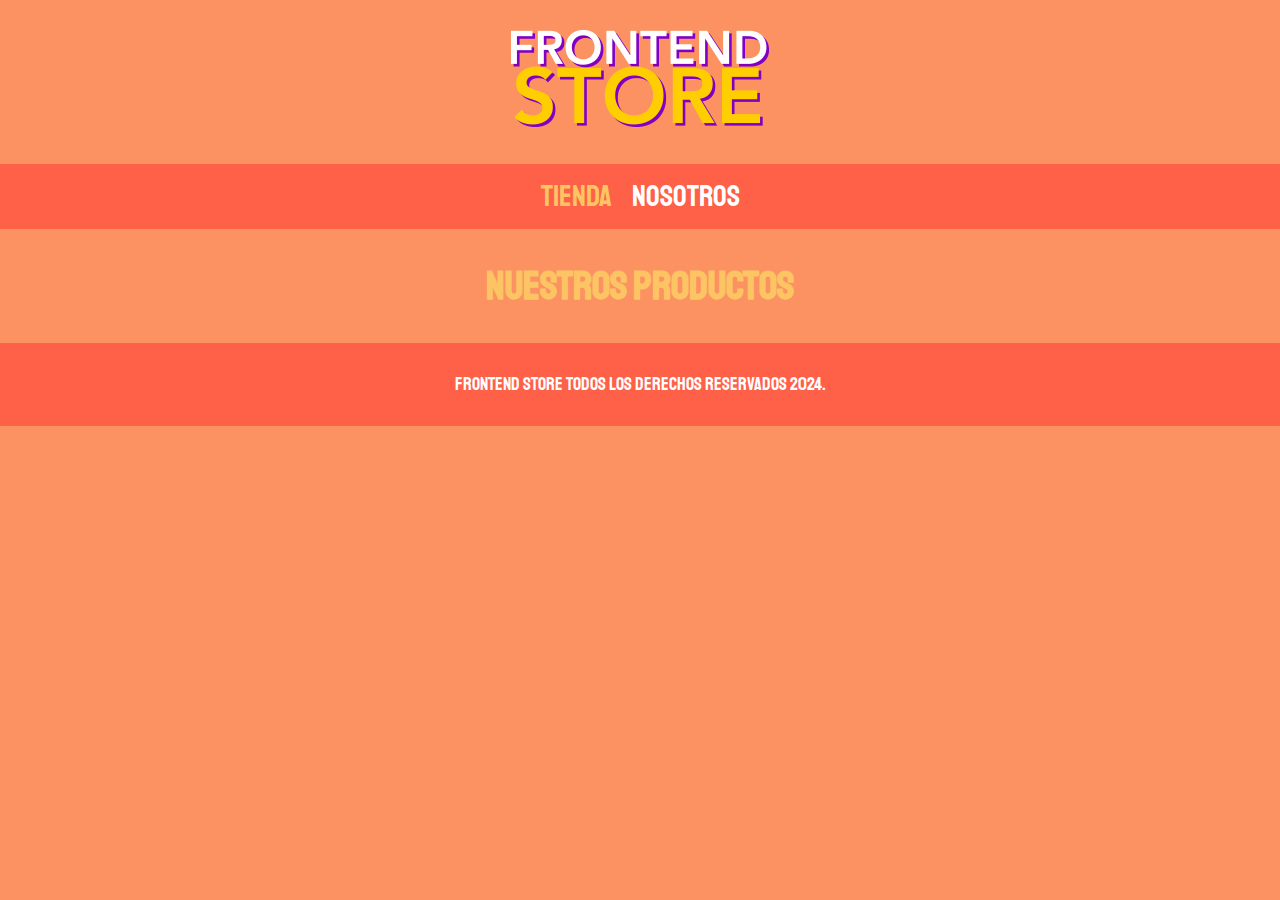
==== index.html @ fcf444eb "primer commit" ====
<!DOCTYPE html>
<html lang="es">

<head>
    <meta charset="UTF-8">
    <meta name="viewport" content="width=device-width, initial-scale=1.0">
    <title>Store</title>
    <link rel="stylesheet" href="./style/normalize.css">
    <link rel="preconnect" href="https://fonts.googleapis.com">
    <link rel="preconnect" href="https://fonts.gstatic.com" crossorigin>
    <link href="https://fonts.googleapis.com/css2?family=Staatliches&display=swap" rel="stylesheet">
    <link rel="stylesheet" href="./style/style.css">
</head>

<body>
<header class="header">
    <a href="index.html" >
        <img class="header__logo" src="./img/logo.png" alt="Logotipo de la tienda">
    </a>
</header>
<nav class="navegacion">
    <a class="navegacion__enlace navegacion__enlace--activo" href="./index.html">Tienda</a>
    <a class="navegacion__enlace" href="./pages/nosotros.html">Nosotros</a>
</nav>
<main class="contenedor">
    <h1>Nuestros productos</h1>
</main>
<footer class="footer">
    <p class="footer__texto">Frontend Store Todos los derechos reservados 2024.</p>
</footer>
</body>

</html>
---- style/style.css ----
:root {
    /*PALETA DE COLORES*/
    --primario: #FC9262;
    --primarioOscuro: #FF6048;
    --secundario: #FCC462;
    --secundarioOscuro: #FCAD62;
    --blanco: #FFFFFF;
    --negro: #000000;

    /*FUENTES*/
    --fuentePrincipal: "Staatliches", cursive;
}

/* apply a natural box layout model to all elements, but allowing components to change */
html {
    box-sizing: border-box;
    font-size: 62.5%;
}

*,
*:before,
*:after {
    box-sizing: inherit;
}

/*Globales*/
body {
    background-color: var(--primario);
    font-size: 1.6rem;
    line-height: 1.5;
}

p {
    font-size: 1.8rem;
    font-family: Arial, Helvetica, sans-serif;
    color: var(--blanco);
}

a {
    text-decoration: none;
}

img {
    max-width: 100%;
}

.contenedor {
    max-width: 120rem;
    margin: 0 auto;
}

h1,
h2,
h3 {
    text-align: center;
    color: var(--secundario);
    font-family: var(--fuentePrincipal);
}

h1 {
    font-size: 4rem;
}

h2 {
    font-size: 3.2rem;
}

h3 {
    font-size: 2.4rem;
}

/*HEADER*/

.header{
    display: flex;
    justify-content: center;
}

.header__logo{
    margin: 3rem 0;
}

/*FOOTER*/
.footer{
    background-color: var(--primarioOscuro);
    padding: 1rem 0;
    margin-top: 2rem;
}
.footer__texto{
    font-family: var(--fuentePrincipal);
    text-align: center;
}

/*NAVEGACION*/

.navegacion{
    background-color: var(--primarioOscuro);
    display: flex;
    justify-content: center;
    gap: 2rem;
    padding: 1rem 0;
}

.navegacion__enlace{
    font-family: var(--fuentePrincipal);
    color: var(--blanco);
    font-size: 3rem;
}

.navegacion__enlace:hover,
.navegacion__enlace--activo{
    color: var(--secundario);
}
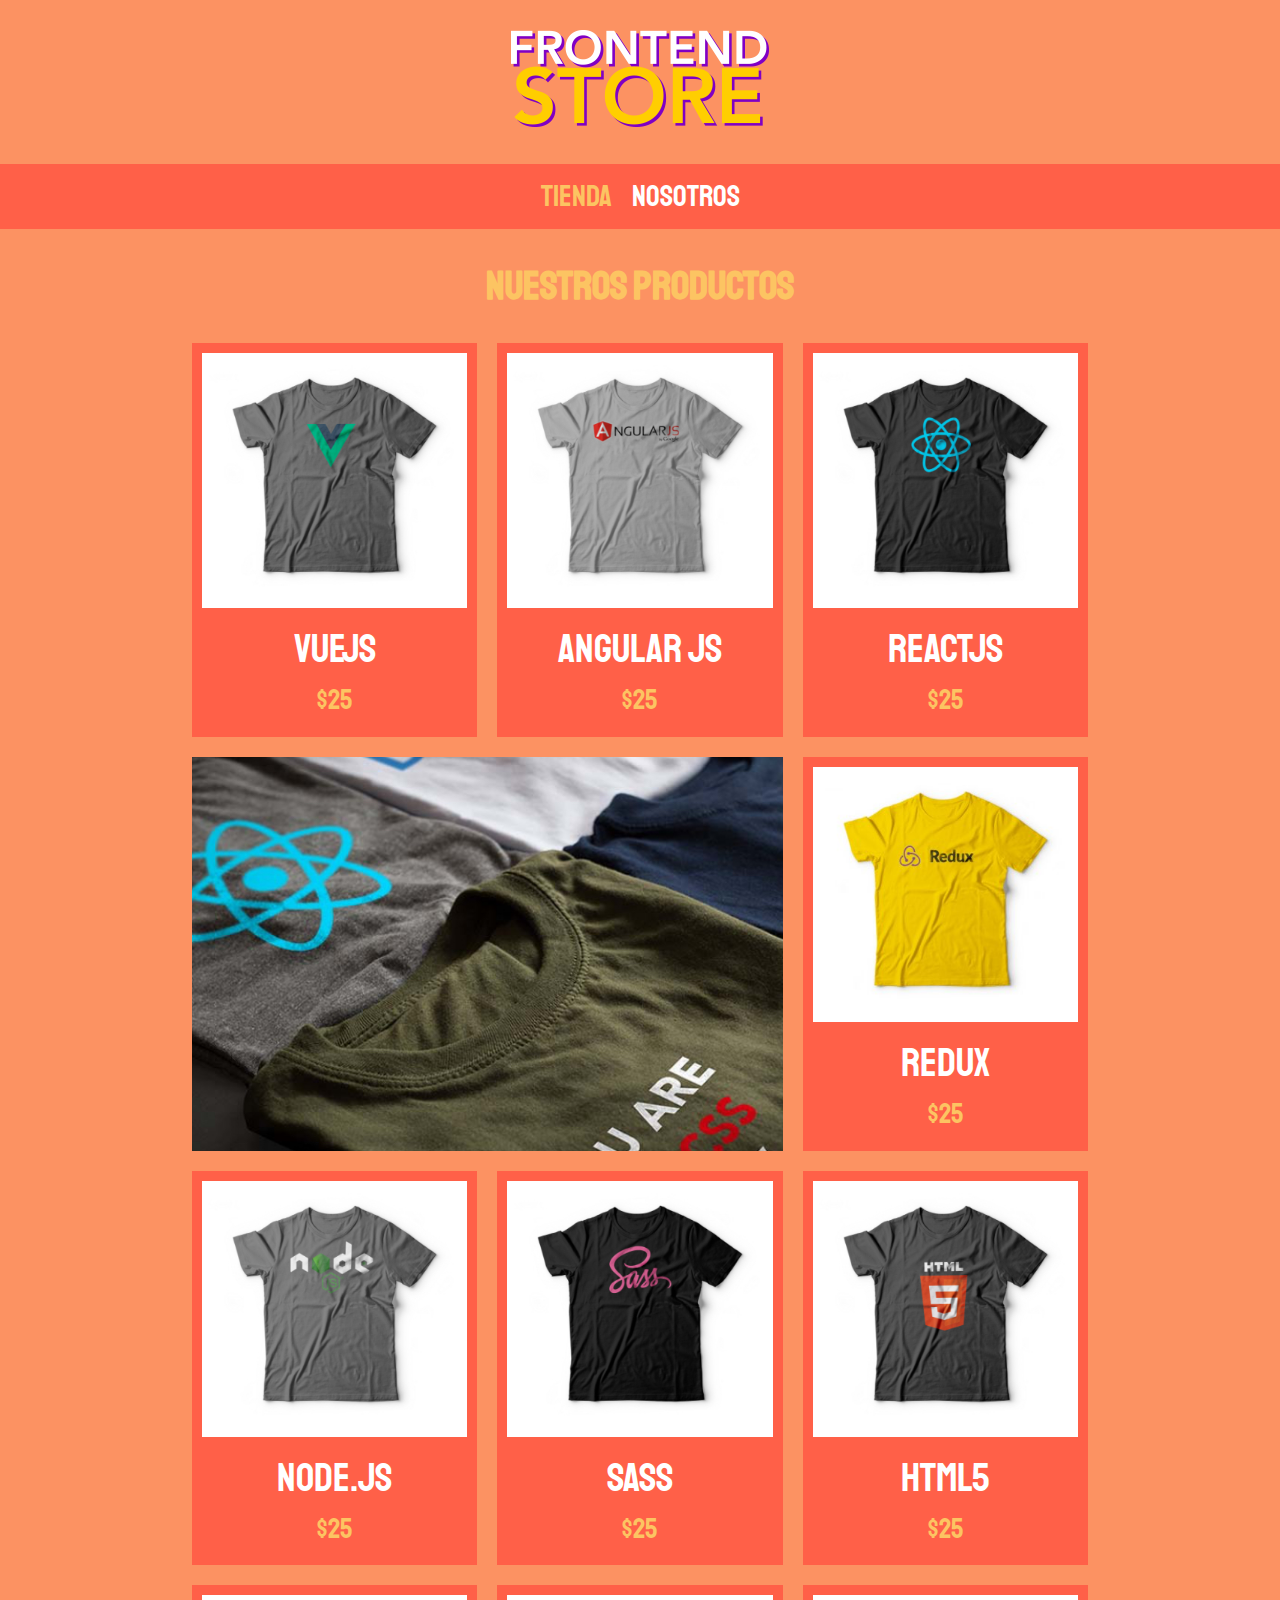
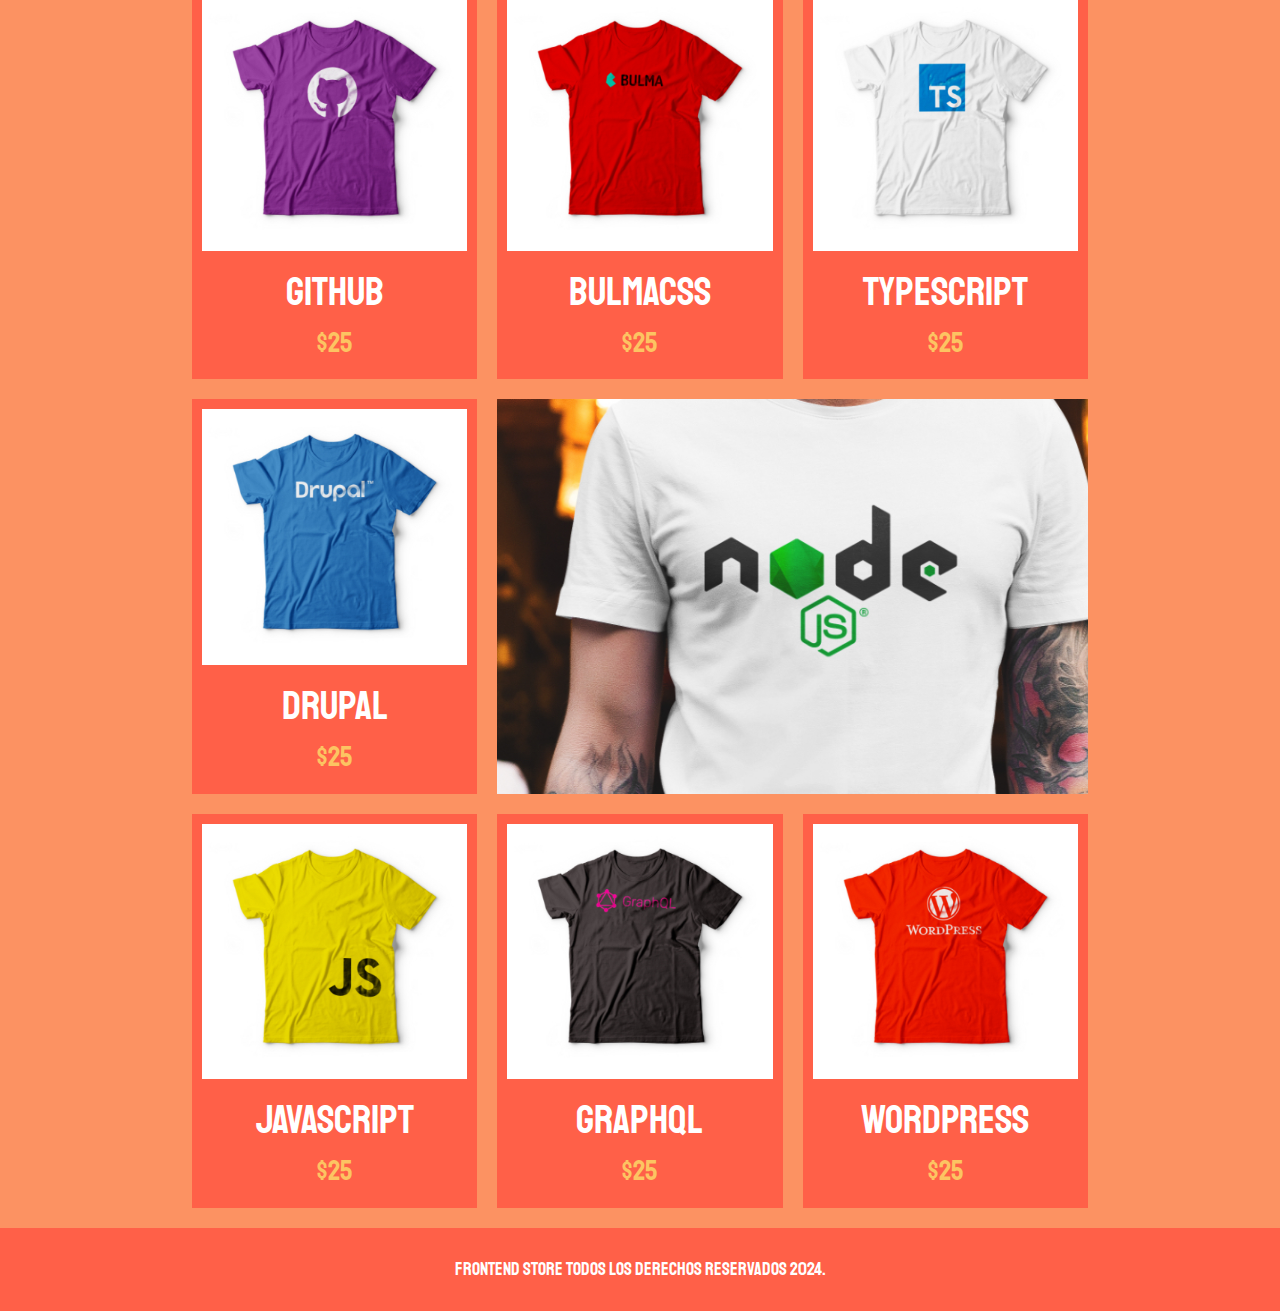
==== commit bb73c475: "finalizado el main con los productos" ====
--- a/index.html
+++ b/index.html
@@ -13,21 +13,152 @@
 </head>
 
 <body>
-<header class="header">
-    <a href="index.html" >
-        <img class="header__logo" src="./img/logo.png" alt="Logotipo de la tienda">
-    </a>
-</header>
-<nav class="navegacion">
-    <a class="navegacion__enlace navegacion__enlace--activo" href="./index.html">Tienda</a>
-    <a class="navegacion__enlace" href="./pages/nosotros.html">Nosotros</a>
-</nav>
-<main class="contenedor">
-    <h1>Nuestros productos</h1>
-</main>
-<footer class="footer">
-    <p class="footer__texto">Frontend Store Todos los derechos reservados 2024.</p>
-</footer>
+    <header class="header">
+        <a href="index.html">
+            <img class="header__logo" src="./img/logo.png" alt="Logotipo de la tienda">
+        </a>
+    </header>
+    <nav class="navegacion">
+        <a class="navegacion__enlace navegacion__enlace--activo" href="./index.html">Tienda</a>
+        <a class="navegacion__enlace" href="./pages/nosotros.html">Nosotros</a>
+    </nav>
+    <main class="contenedor">
+        <h1>Nuestros productos</h1>
+    </main>
+    <div class="grid">
+        <div class="producto">
+            <a href="./pages/productos.html">
+                <img class="producto__imagen" src="./img/1.jpg" alt="imagen remera">
+            </a>
+            <div>
+                <p class="producto__nombre">VueJS</p>
+                <p class="producto__precio">$25</p>
+            </div>
+        </div> <!--FIN CLASE PRODUCTO-->
+        <div class="producto">
+            <a href="./pages/productos.html">
+                <img class="producto__imagen" src="./img/2.jpg" alt="imagen remera">
+            </a>
+            <div>
+                <p class="producto__nombre">Angular JS</p>
+                <p class="producto__precio">$25</p>
+            </div>
+        </div> <!--FIN CLASE PRODUCTO-->
+        <div class="producto">
+            <a href="./pages/productos.html">
+                <img class="producto__imagen" src="./img/3.jpg" alt="imagen remera">
+            </a>
+            <div>
+                <p class="producto__nombre">ReactJS</p>
+                <p class="producto__precio">$25</p>
+            </div>
+        </div> <!--FIN CLASE PRODUCTO-->
+        <div class="producto">
+            <a href="./pages/productos.html">
+                <img class="producto__imagen" src="./img/4.jpg" alt="imagen remera">
+            </a>
+            <div>
+                <p class="producto__nombre">Redux</p>
+                <p class="producto__precio">$25</p>
+            </div>
+        </div> <!--FIN CLASE PRODUCTO-->
+        <div class="producto">
+            <a href="./pages/productos.html">
+                <img class="producto__imagen" src="./img/5.jpg" alt="imagen remera">
+            </a>
+            <div>
+                <p class="producto__nombre">Node.JS</p>
+                <p class="producto__precio">$25</p>
+            </div>
+        </div> <!--FIN CLASE PRODUCTO-->
+        <div class="producto">
+            <a href="./pages/productos.html">
+                <img class="producto__imagen" src="./img/6.jpg" alt="imagen remera">
+            </a>
+            <div>
+                <p class="producto__nombre">SASS</p>
+                <p class="producto__precio">$25</p>
+            </div>
+        </div> <!--FIN CLASE PRODUCTO-->
+        <div class="producto">
+            <a href="./pages/productos.html">
+                <img class="producto__imagen" src="./img/7.jpg" alt="imagen remera">
+            </a>
+            <div>
+                <p class="producto__nombre">HTML5</p>
+                <p class="producto__precio">$25</p>
+            </div>
+        </div> <!--FIN CLASE PRODUCTO-->
+        <div class="producto">
+            <a href="./pages/productos.html">
+                <img class="producto__imagen" src="./img/8.jpg" alt="imagen remera">
+            </a>
+            <div>
+                <p class="producto__nombre">GitHub</p>
+                <p class="producto__precio">$25</p>
+            </div>
+        </div> <!--FIN CLASE PRODUCTO-->
+        <div class="producto">
+            <a href="./pages/productos.html">
+                <img class="producto__imagen" src="./img/9.jpg" alt="imagen remera">
+            </a>
+            <div>
+                <p class="producto__nombre">BulmaCSS</p>
+                <p class="producto__precio">$25</p>
+            </div>
+        </div> <!--FIN CLASE PRODUCTO-->
+        <div class="producto">
+            <a href="./pages/productos.html">
+                <img class="producto__imagen" src="./img/10.jpg" alt="imagen remera">
+            </a>
+            <div>
+                <p class="producto__nombre">TypeScript</p>
+                <p class="producto__precio">$25</p>
+            </div>
+        </div> <!--FIN CLASE PRODUCTO-->
+        <div class="producto">
+            <a href="./pages/productos.html">
+                <img class="producto__imagen" src="./img/11.jpg" alt="imagen remera">
+            </a>
+            <div>
+                <p class="producto__nombre">Drupal</p>
+                <p class="producto__precio">$25</p>
+            </div>
+        </div> <!--FIN CLASE PRODUCTO-->
+        <div class="producto">
+            <a href="./pages/productos.html">
+                <img class="producto__imagen" src="./img/12.jpg" alt="imagen remera">
+            </a>
+            <div>
+                <p class="producto__nombre">JavaScript</p>
+                <p class="producto__precio">$25</p>
+            </div>
+        </div> <!--FIN CLASE PRODUCTO-->
+        <div class="producto">
+            <a href="./pages/productos.html">
+                <img class="producto__imagen" src="./img/13.jpg" alt="imagen remera">
+            </a>
+            <div>
+                <p class="producto__nombre">GraphQL</p>
+                <p class="producto__precio">$25</p>
+            </div>
+        </div> <!--FIN CLASE PRODUCTO-->
+        <div class="producto">
+            <a href="./pages/productos.html">
+                <img class="producto__imagen" src="./img/14.jpg" alt="imagen remera">
+            </a>
+            <div>
+                <p class="producto__nombre">WordPress</p>
+                <p class="producto__precio">$25</p>
+            </div>
+        </div> <!--FIN CLASE PRODUCTO-->
+        <div class="grafico grafico--camisas">
+        </div>
+        <div class="grafico grafico--node"></div>
+    </div>
+    <footer class="footer">
+        <p class="footer__texto">Frontend Store Todos los derechos reservados 2024.</p>
+    </footer>
 </body>
 
 </html>--- a/style/style.css
+++ b/style/style.css
@@ -71,29 +71,30 @@
 
 /*HEADER*/
 
-.header{
+.header {
     display: flex;
     justify-content: center;
 }
 
-.header__logo{
+.header__logo {
     margin: 3rem 0;
 }
 
 /*FOOTER*/
-.footer{
+.footer {
     background-color: var(--primarioOscuro);
     padding: 1rem 0;
     margin-top: 2rem;
 }
-.footer__texto{
+
+.footer__texto {
     font-family: var(--fuentePrincipal);
     text-align: center;
 }
 
 /*NAVEGACION*/
 
-.navegacion{
+.navegacion {
     background-color: var(--primarioOscuro);
     display: flex;
     justify-content: center;
@@ -101,13 +102,73 @@
     padding: 1rem 0;
 }
 
-.navegacion__enlace{
+.navegacion__enlace {
     font-family: var(--fuentePrincipal);
     color: var(--blanco);
     font-size: 3rem;
 }
 
 .navegacion__enlace:hover,
-.navegacion__enlace--activo{
+.navegacion__enlace--activo {
     color: var(--secundario);
+}
+
+/*GRID*/
+.grid{
+    margin: 0 auto;
+    width: 70%;
+    display: grid;
+    grid-template-columns: repeat(3,1fr);
+    gap: 2rem;
+}
+
+/*PRODUCTOS*/
+
+.producto{
+    background-color: var(--primarioOscuro);
+    padding: 1rem;
+}
+
+.producto__imagen{
+    width: 100%;
+}
+
+.producto__nombre{
+    font-size: 4rem;
+}
+
+.producto__precio{
+   font-size: 2.8rem; 
+   color: var(--secundario);
+}
+
+.producto__nombre,
+.producto__precio{
+    font-family: var(--fuentePrincipal);
+    margin: 1rem 0;
+    text-align: center;
+    line-height: 1.2;
+}
+
+/*GRAFICOS*/
+.grafico{
+    min-height: 30rem;
+}
+
+.grafico--camisas{
+    grid-row: 2 / 3;
+    grid-column: 1 / 3;
+    background-image: url(../img/grafico1.jpg);
+}
+
+.grafico--node{
+    grid-row: 5 / 6;
+    grid-column: 2 / 4;
+    background-image: url(../img/grafico2.jpg);
+}
+
+.grafico--camisas,
+.grafico--node{
+    background-repeat: no-repeat;
+    background-size: cover;
 }